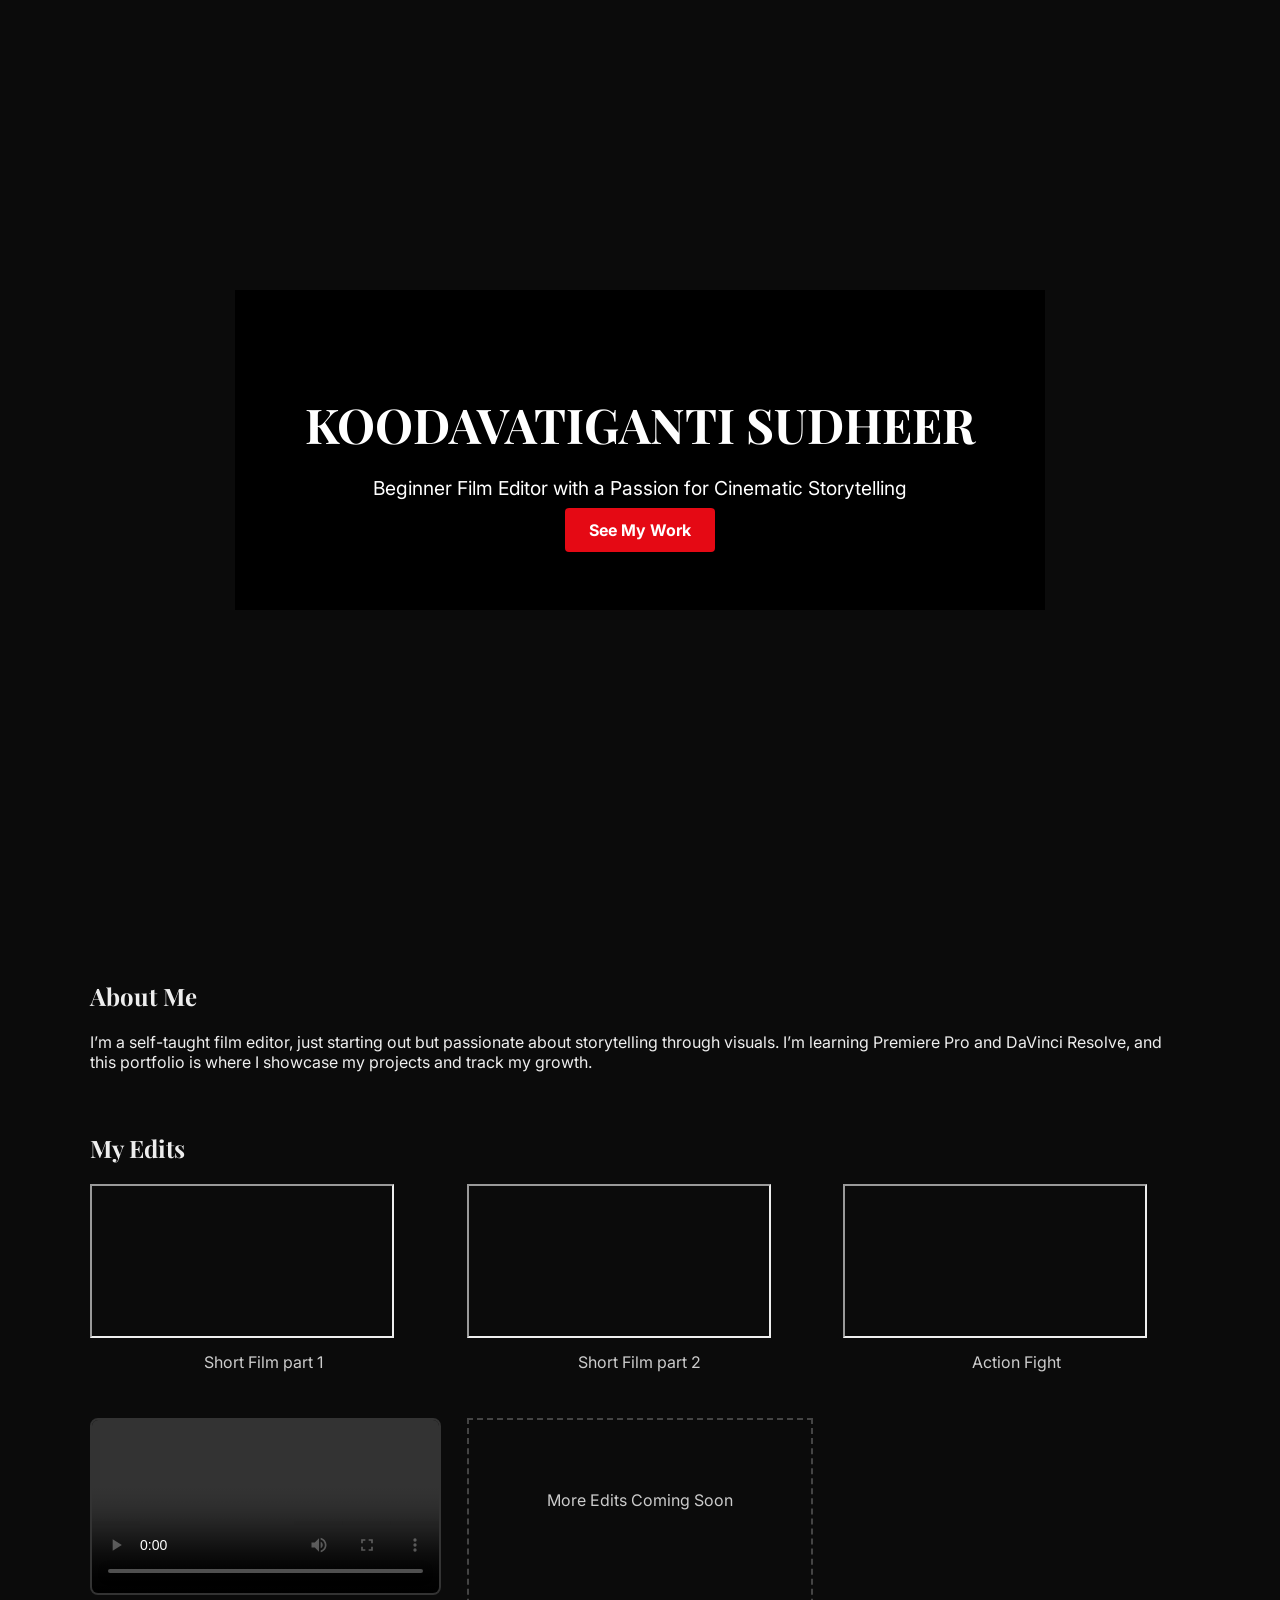
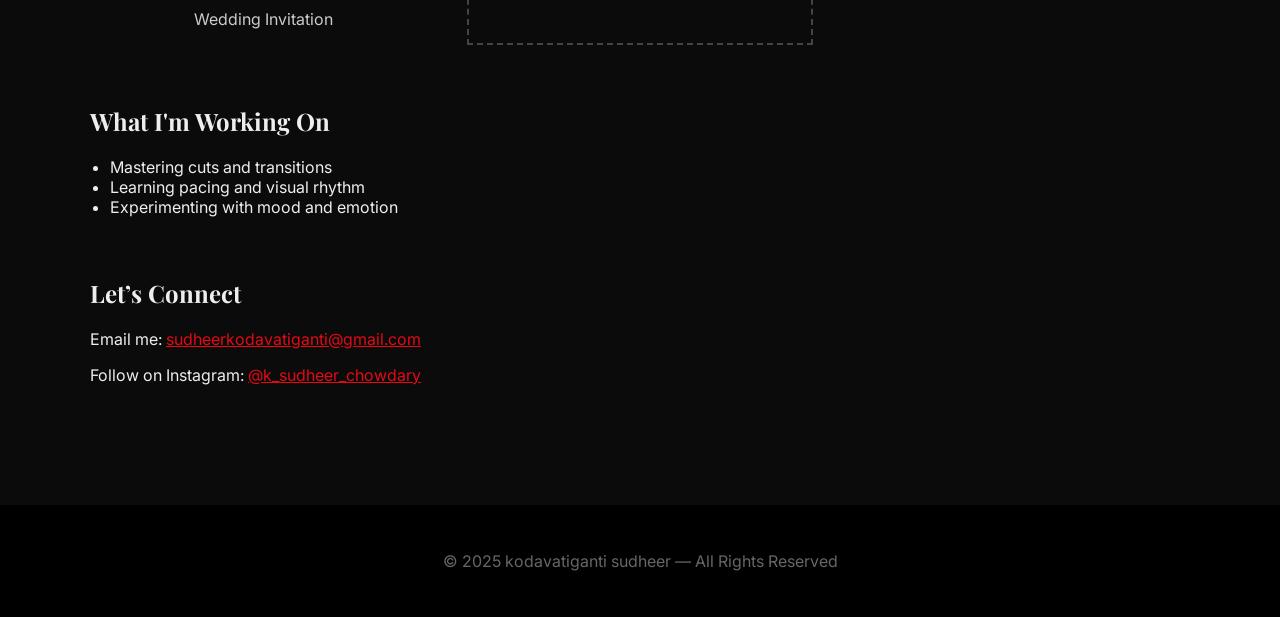
==== index.html @ 696b7b9a "Rename web.html to index.html" ====
<!DOCTYPE html>
<html lang="en">
<head>
  <meta charset="UTF-8" />
  <meta name="viewport" content="width=device-width, initial-scale=1.0"/>
  <title>Kodavatiganti Sudheer | Film Editor</title>
  <link rel="stylesheet" href="style.css"/>
  <link href="https://fonts.googleapis.com/css2?family=Playfair+Display:wght@600&family=Inter:wght@400&display=swap" rel="stylesheet">
</head>
<body>
  <header class="hero">
    <div class="overlay">
      <h1>KOODAVATIGANTI SUDHEER</h1>
      <p>Beginner Film Editor with a Passion for Cinematic Storytelling</p>
      <a href="#portfolio" class="cta">See My Work</a>
    </div>
  </header>

  <main>
    <section id="about">
      <h2>About Me</h2>
      <p>I’m a self-taught film editor, just starting out but passionate about storytelling through visuals. I’m learning Premiere Pro and DaVinci Resolve, and this portfolio is where I showcase my projects and track my growth.</p>
    </section>

    <section id="portfolio">
      <h2>My Edits</h2>
      <div class="grid">
        <div class="project">
          <iframe 
          src="https://www.youtube.com/watch_popup?v=ayi2G8FPBng">
          </iframe>
          <p>Short Film part 1</p>
        </div>
        <div class="project">
          <iframe 
          src="https://www.youtube.com/watch_popup?v=9QU0J_YF12M">
          </iframe>
          <p>Short Film part 2</p>
        </div>
        <div class="project">
          <iframe 
          src="https://www.youtube.com/watch_popup?v=IGWo-gkF6tM">
          </iframe>
          <p>Action Fight</p>
        </div>
        <div class="project">
          <video src="C:\Users\sudhe\Downloads\WhatsApp Video 2025-05-15 at 15.01.58_19f9541d.mp4" controls></video>
          <p>Wedding Invitation</p>
        </div>
        <!-- You can add more or leave empty slots as “coming soon” -->
        <div class="project coming-soon">
          <p>More Edits Coming Soon</p>
        </div>
      </div>
    </section>

    <section id="goals">
      <h2>What I'm Working On</h2>
      <ul>
        <li>Mastering cuts and transitions</li>
        <li>Learning pacing and visual rhythm</li>
        <li>Experimenting with mood and emotion</li>
      </ul>
    </section>

    <section id="contact">
      <h2>Let’s Connect</h2>
      <p>Email me: <a href="https://mail.google.com/mail/u/0/#inbox">sudheerkodavatiganti@gmail.com</a></p>
      <p>Follow on Instagram: <a href="https://www.instagram.com/k_sudheer_chowdary/" target="_blank">@k_sudheer_chowdary</a></p>
    </section>
  </main>

  <footer>
    <p>© 2025 kodavatiganti sudheer — All Rights Reserved</p>
  </footer>

</body>
</html>
---- style.css ----
/* Fonts */
body {
    margin: 0;
    font-family: 'Inter', sans-serif;
    color: #eee;
    background-color: #0b0b0b;
  }
  
  h1, h2 {
    font-family: 'Playfair Display', serif;
  }
  
  /* Hero Section */
  .hero {
    background: url('https://images.unsplash.com/photo-1596972812018-6385b8bd3e13?w=600&auto=format&fit=crop&q=60&ixlib=rb-4.1.0&ixid=M3wxMjA3fDB8MHxzZWFyY2h8MTM3fHxmaWxtJTIwZWRpdGluZyUyMHRpbWVsaW5lfGVufDB8fDB8fHww') center/cover no-repeat;
    height: 100vh;
    display: flex;
    align-items: center;
    justify-content: center;
    position: relative;
  }
  
  .overlay {
    background-color: rgb(0, 0, 0);
    padding: 70px;
    text-align: center;
    color: #ffffff;
  }
  
  .overlay h1 {
    font-size: 3em;
    margin-bottom: 10px;
  }
  
  .overlay p {
    font-size: 1.2em;
    margin-bottom: 20px;
  }
  
  .cta {
    background-color: #e50914;
    color: #fff;
    padding: 12px 24px;
    text-decoration: none;
    border-radius: 4px;
    font-weight: bold;
  }
  
  main {
    padding: 60px 20px;
    max-width: 1100px;
    margin: auto;
  }
  
  section {
    margin-bottom: 60px;
  }
  
  .grid {
    display: grid;
    grid-template-columns: repeat(auto-fit, minmax(280px, 1fr));
    gap: 30px;
  }
  
  .project video {
    width: 100%;
    border: 2px solid #333;
    border-radius: 8px;
  }
  
  .project p {
    margin-top: 10px;
    color: #ccc;
    text-align: center;
  }
  
  .coming-soon {
    border: 2px dashed #444;
    padding: 60px 20px;
    text-align: center;
    color: #777;
  }
  
  ul {
    list-style: disc;
    padding-left: 20px;
  }
  
  a {
    color: #e50914;
  }
  
  footer {
    text-align: center;
    padding: 30px;
    background-color: #000;
    color: #666;
  }
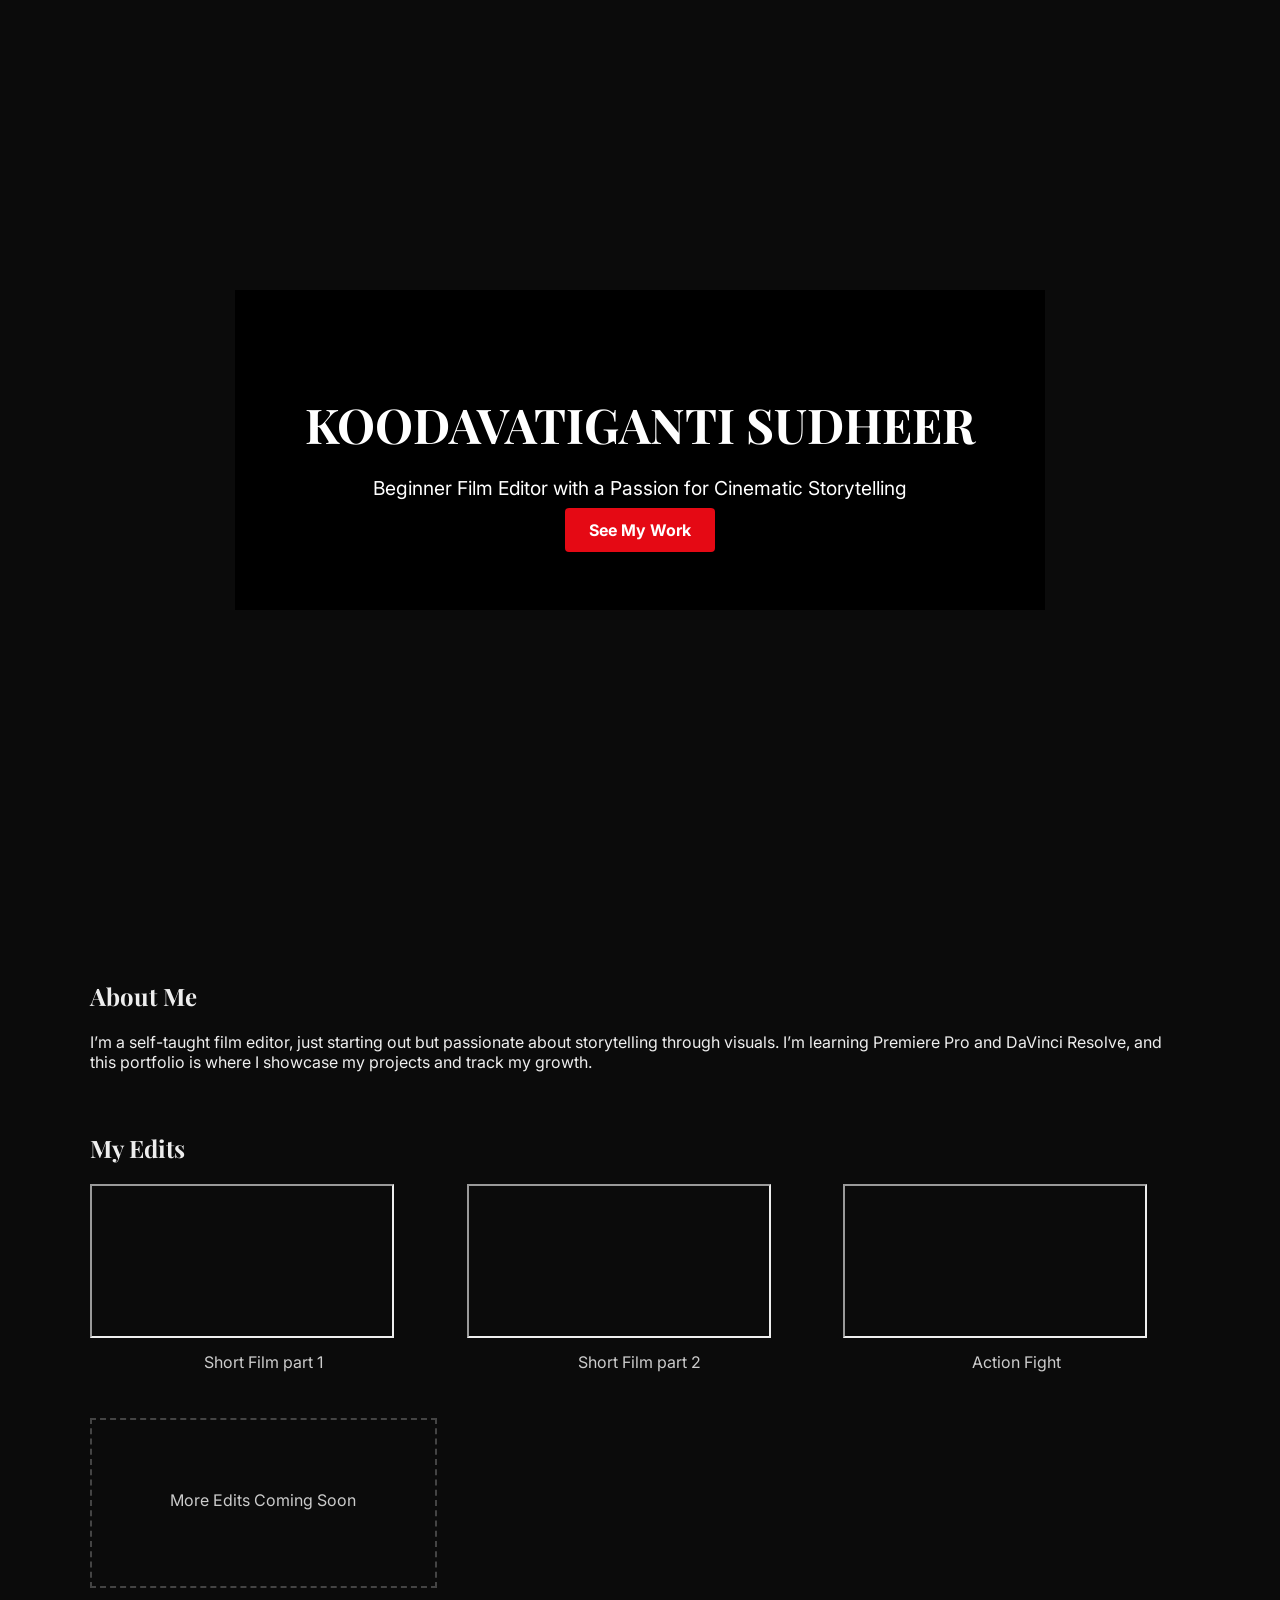
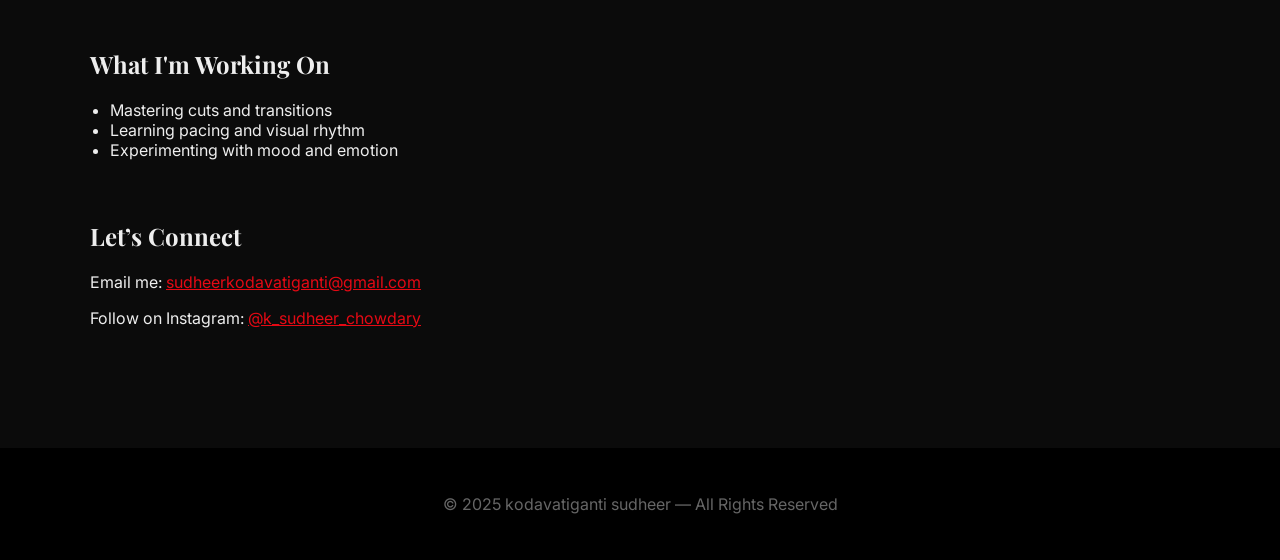
==== commit 7f5fce69: "Merge branch 'main' of https://github.com/Kodavatigantisudheer/sudheer-editor-" ====
--- a/index.html
+++ b/index.html
@@ -43,10 +43,6 @@
           </iframe>
           <p>Action Fight</p>
         </div>
-        <div class="project">
-          <video src="C:\Users\sudhe\Downloads\WhatsApp Video 2025-05-15 at 15.01.58_19f9541d.mp4" controls></video>
-          <p>Wedding Invitation</p>
-        </div>
         <!-- You can add more or leave empty slots as “coming soon” -->
         <div class="project coming-soon">
           <p>More Edits Coming Soon</p>
@@ -71,8 +67,4 @@
   </main>
 
   <footer>
-    <p>© 2025 kodavatiganti sudheer — All Rights Reserved</p>
-  </footer>
-
-</body>
-</html>
+    <p>© 2025 kodavatiganti sudheer — All Rights Reserved</p>
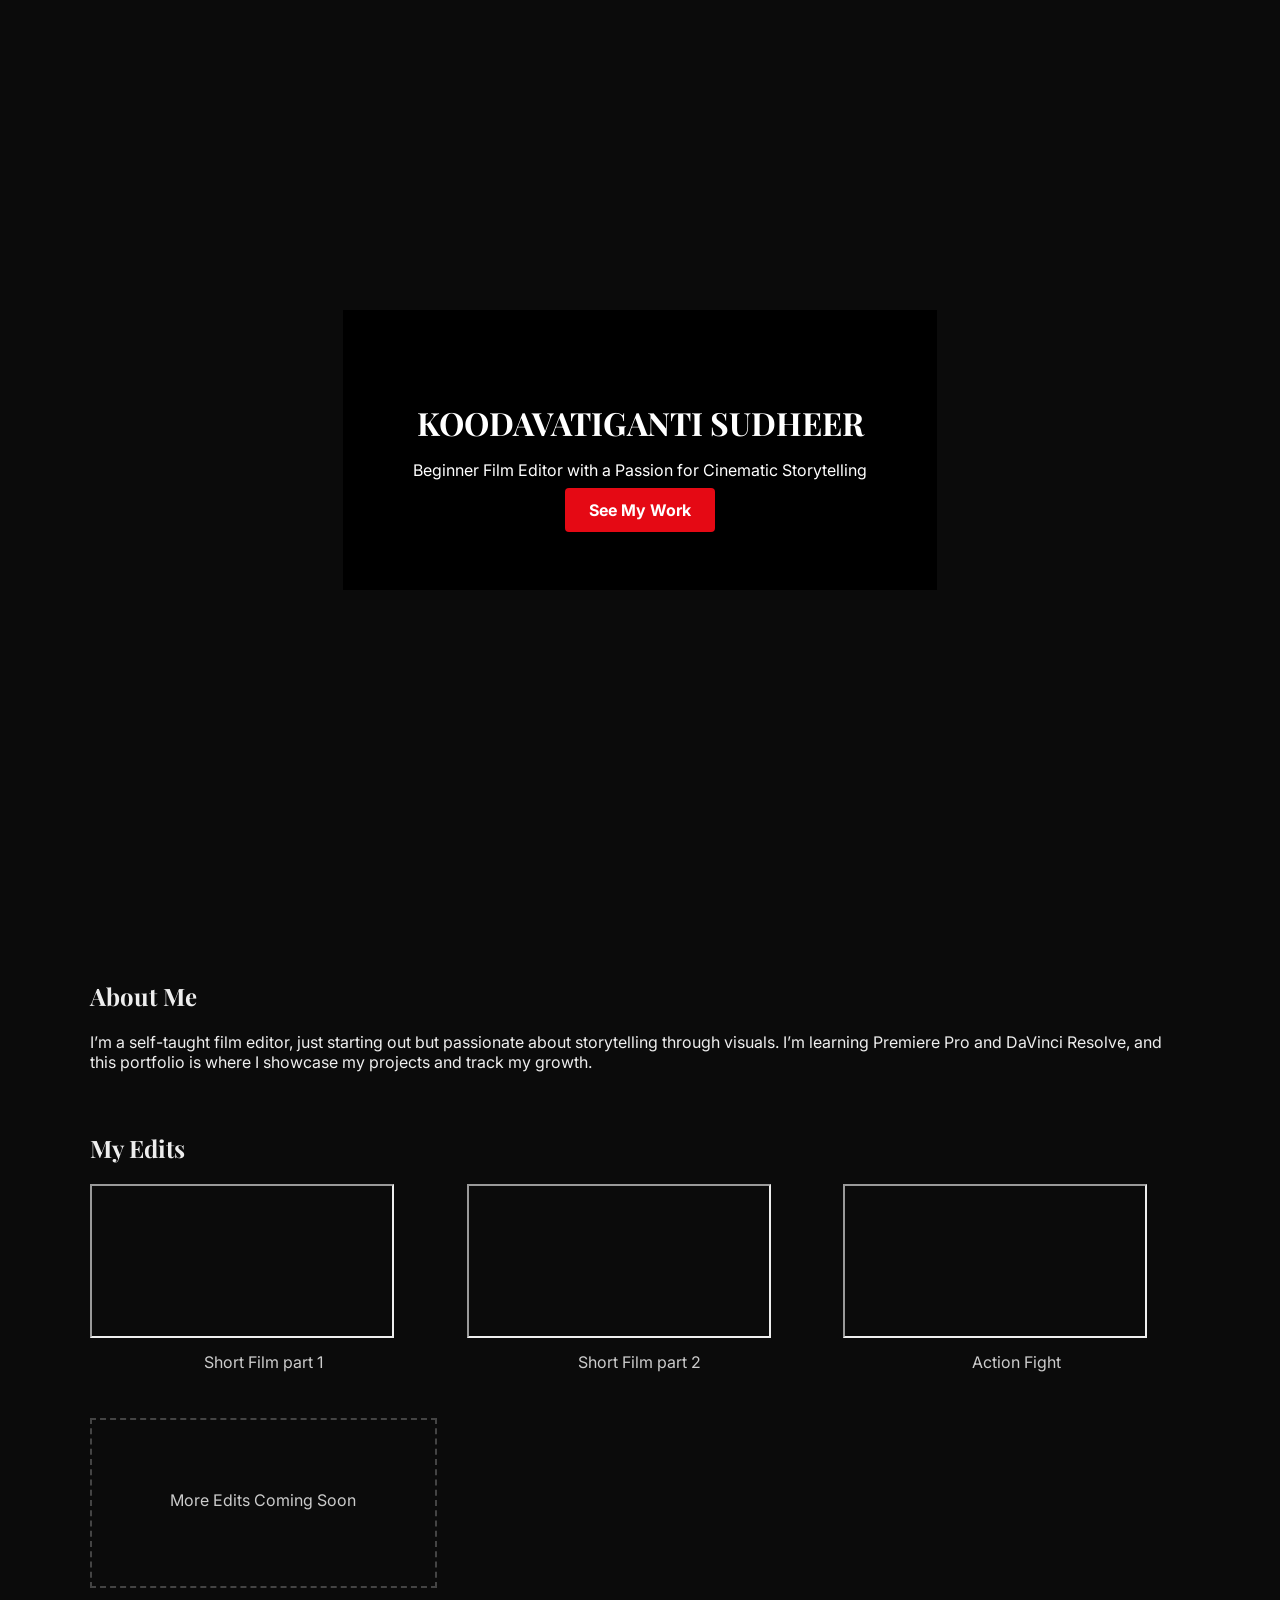
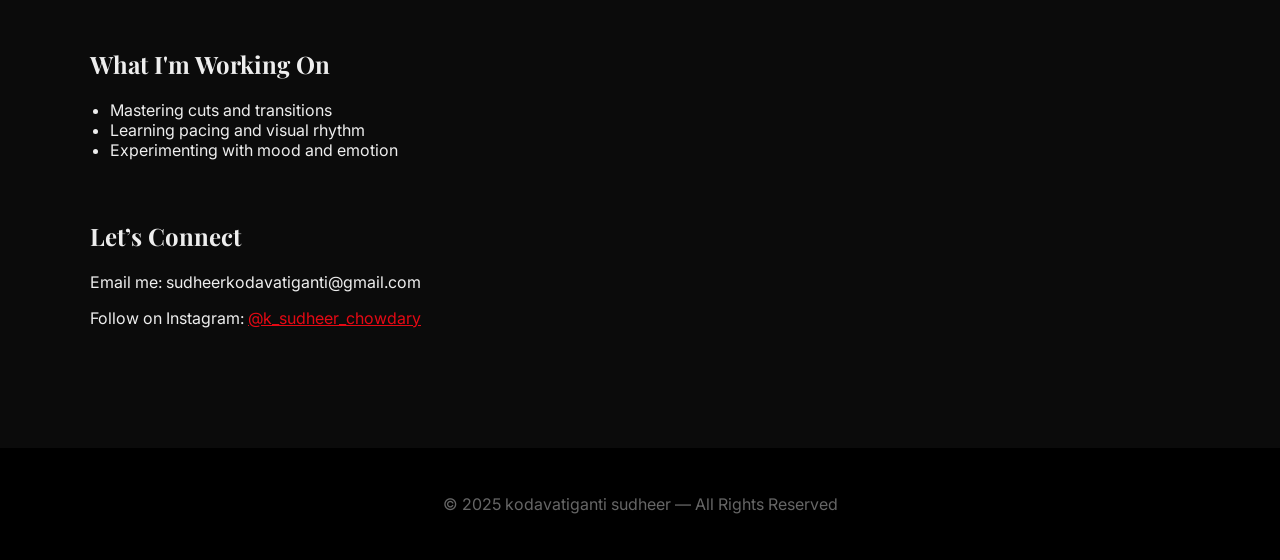
==== commit b545d9e9: "update" ====
--- a/index.html
+++ b/index.html
@@ -61,7 +61,7 @@
 
     <section id="contact">
       <h2>Let’s Connect</h2>
-      <p>Email me: <a href="https://mail.google.com/mail/u/0/#inbox">sudheerkodavatiganti@gmail.com</a></p>
+      <p>Email me: sudheerkodavatiganti@gmail.com </p>
       <p>Follow on Instagram: <a href="https://www.instagram.com/k_sudheer_chowdary/" target="_blank">@k_sudheer_chowdary</a></p>
     </section>
   </main>
--- a/style.css
+++ b/style.css
@@ -28,12 +28,12 @@
   }
   
   .overlay h1 {
-    font-size: 3em;
+    font-size: 2em;
     margin-bottom: 10px;
   }
   
   .overlay p {
-    font-size: 1.2em;
+    font-size: 1em;
     margin-bottom: 20px;
   }
   
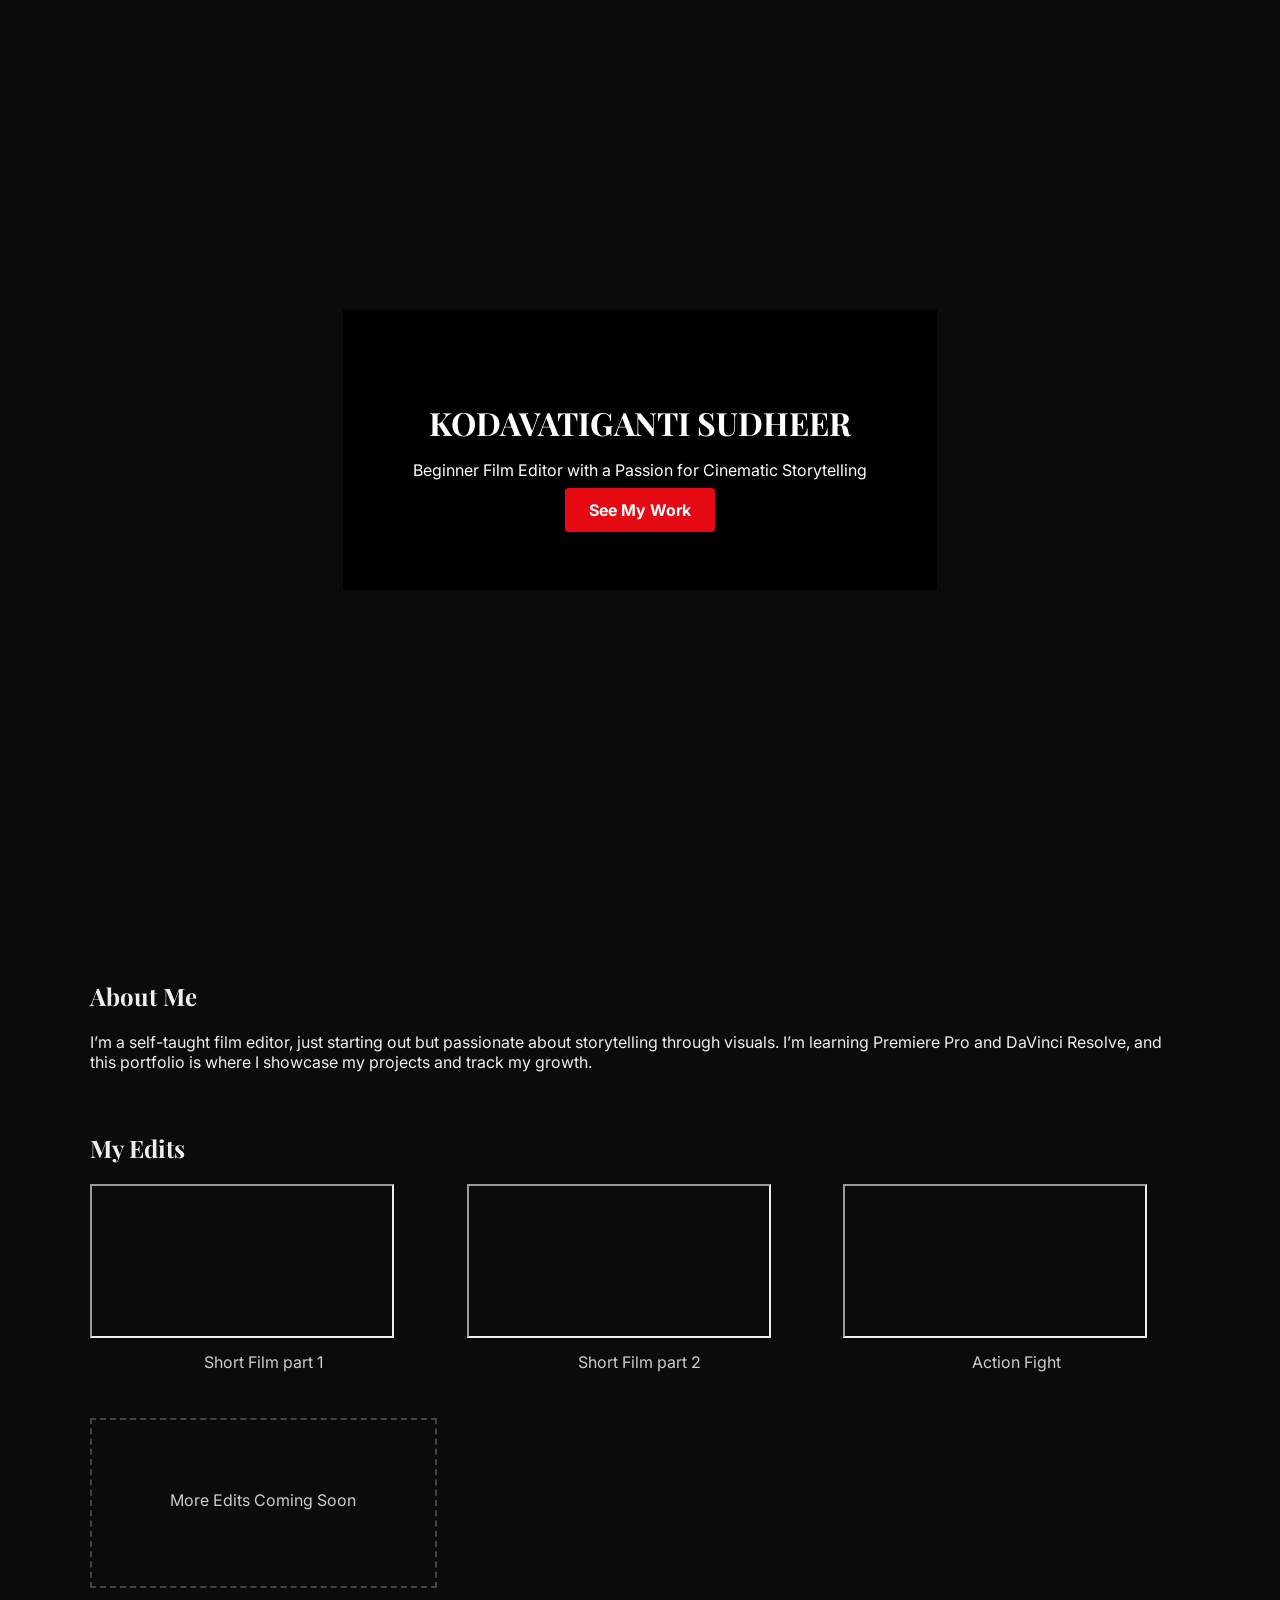
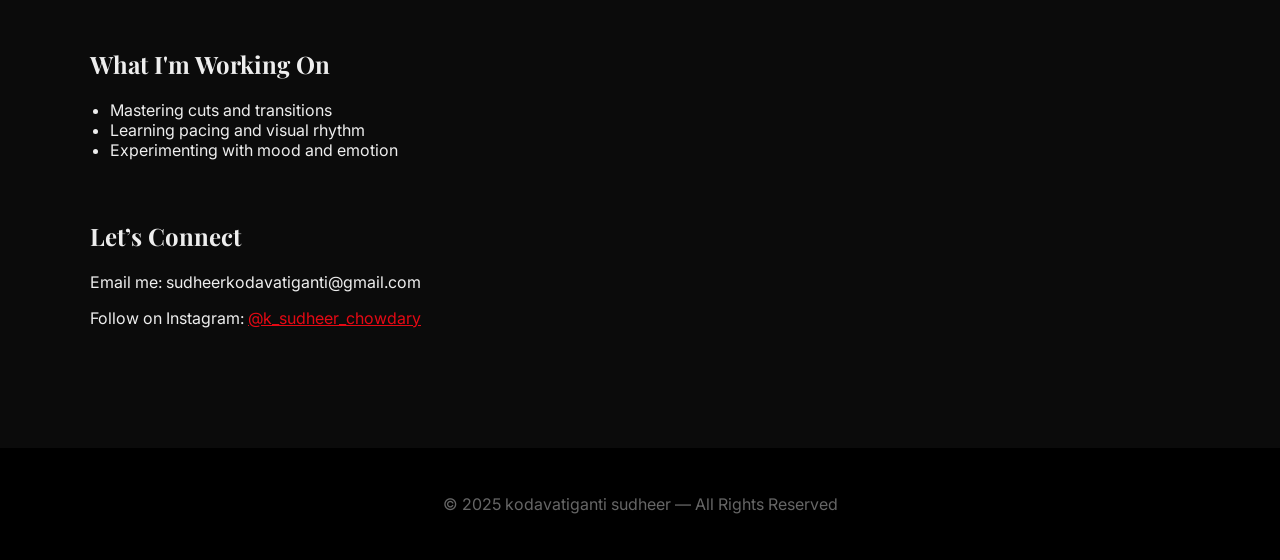
==== commit 3c9fb0af: "update" ====
--- a/index.html
+++ b/index.html
@@ -10,7 +10,7 @@
 <body>
   <header class="hero">
     <div class="overlay">
-      <h1>KOODAVATIGANTI SUDHEER</h1>
+      <h1>KODAVATIGANTI SUDHEER</h1>
       <p>Beginner Film Editor with a Passion for Cinematic Storytelling</p>
       <a href="#portfolio" class="cta">See My Work</a>
     </div>
